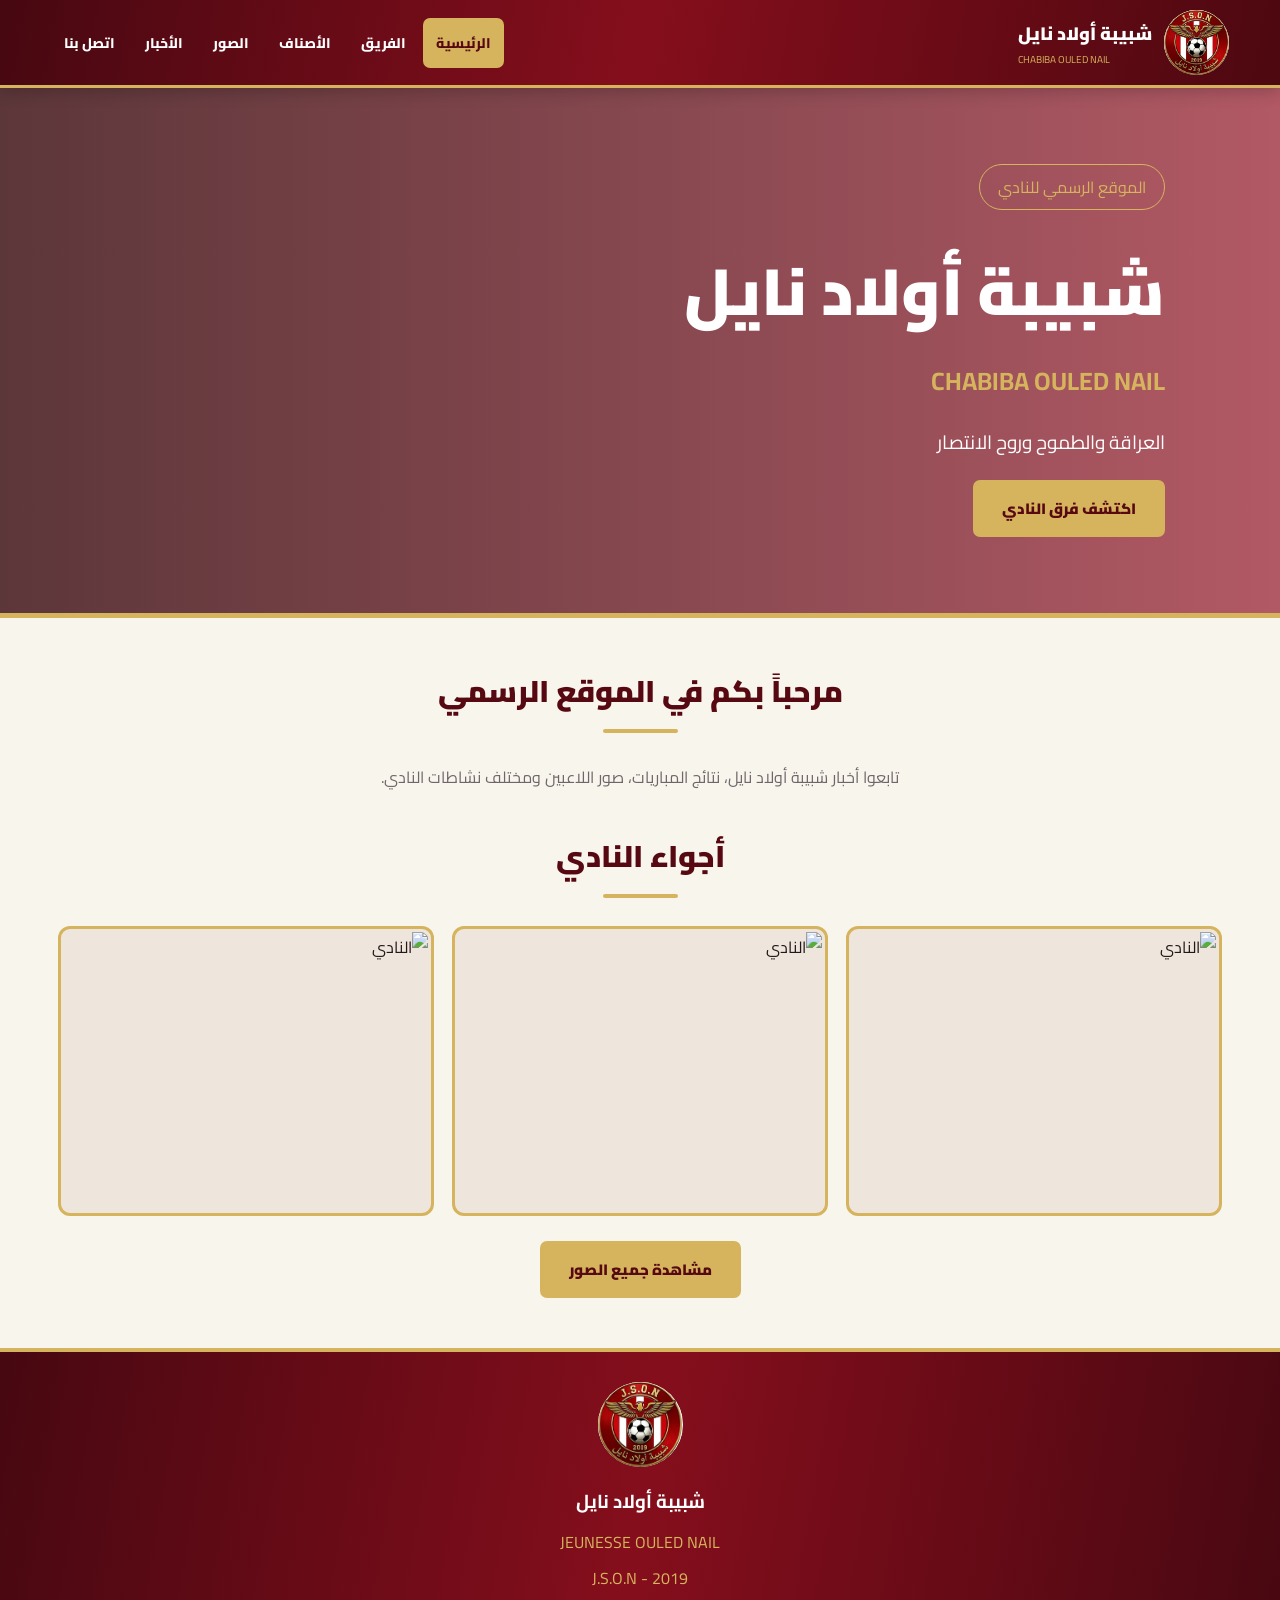
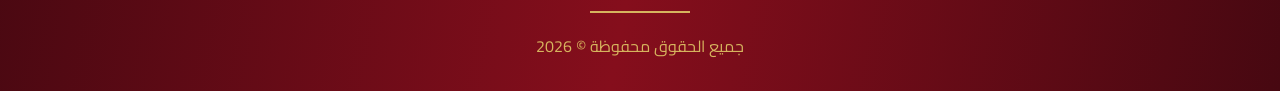
==== index.html @ f1600900 "Rename inedx.html to index.html" ====
<!DOCTYPE html>
<html lang="ar" dir="rtl">
<head>
  <meta charset="UTF-8">
  <meta name="viewport" content="width=device-width, initial-scale=1.0">
  <meta name="description" content="الموقع الرسمي لنادي شبيبة أولاد نايل لكرة القدم">
  <meta name="theme-color" content="#570912">
  <title>شبيبة أولاد نايل | J.S.O.N</title>

  <link rel="stylesheet" href="style.css">
  <link href="https://fonts.googleapis.com/css2?family=Cairo:wght@400;600;700;800;900&display=swap" rel="stylesheet">
</head>

<body>

<header class="header">

  <a class="brand" href="#" onclick="showPage('home');return false;">
    <img src="json.jpg" alt="شعار شبيبة أولاد نايل">
    <div>
      <h2>شبيبة أولاد نايل</h2>
      <span>CHABIBA OULED NAIL</span>
    </div>
  </a>

  <button class="menu-toggle" type="button"
    onclick="toggleMenu()" aria-label="فتح القائمة">☰</button>

  <nav class="nav" id="nav">
    <button class="nav-btn active" onclick="showPage('home',this)">الرئيسية</button>
    <button class="nav-btn" onclick="showPage('team',this)">الفريق</button>
    <button class="nav-btn" onclick="showPage('categories',this)">الأصناف</button>
    <button class="nav-btn" onclick="showPage('gallery',this)">الصور</button>
    <button class="nav-btn" onclick="showPage('news',this)">الأخبار</button>
    <button class="nav-btn" onclick="showPage('contact',this)">اتصل بنا</button>
  </nav>

</header>

<main>

  <!-- الصفحة الرئيسية -->
  <section class="page active" id="home">

    <div class="hero">
      <div class="hero-content">
        <span class="hero-label">الموقع الرسمي للنادي</span>
        <h1>شبيبة أولاد نايل</h1>
        <h2>CHABIBA OULED NAIL</h2>
        <p>العراقة والطموح وروح الانتصار</p>

        <button class="main-button" onclick="showPage('categories')">
          اكتشف فرق النادي
        </button>
      </div>
    </div>

    <div class="container">

      <h2 class="section-title">مرحباً بكم في الموقع الرسمي</h2>

      <p class="intro">
        تابعوا أخبار شبيبة أولاد نايل، نتائج المباريات،
        صور اللاعبين ومختلف نشاطات النادي.
      </p>

      <h2 class="section-title">أجواء النادي</h2>

      <div class="gallery-grid">
        <img src="images/home1.jpg" alt="النادي">
        <img src="images/home2.jpg" alt="النادي">
        <img src="images/home3.jpg" alt="النادي">
      </div>

      <div class="center">
        <button class="main-button" onclick="showPage('gallery')">
          مشاهدة جميع الصور
        </button>
      </div>

    </div>
  </section>

  <!-- الفريق -->
  <section class="page" id="team">

    <div class="container">

      <h1 class="page-title">عن النادي</h1>

      <div class="team-box">

        <img src="json.jpg" alt="شعار النادي">

        <div class="team-info">

          <h2>شبيبة أولاد نايل</h2>
          <h3>CHABIBA OULED NAIL</h3>

          <p>
            مرحباً بكم في الموقع الرسمي لنادي شبيبة أولاد نايل.
            نعمل على تطوير كرة القدم وتكوين المواهب الشابة
            وتشجيع الروح الرياضية والعمل الجماعي.
          </p>

          <div class="info-line">
            <strong>سنة التأسيس:</strong>
            <span>2019</span>
          </div>

          <div class="info-line">
            <strong>المقر:</strong>
            <span>أولاد نايل - الجلفة</span>
          </div>

          <div class="info-line">
            <strong>النشاط:</strong>
            <span>كرة القدم</span>
          </div>

        </div>
      </div>

    </div>
  </section>

  <!-- الأصناف -->
  <section class="page" id="categories">

    <div class="container">

      <h1 class="page-title">أصناف النادي</h1>

      <p class="intro">
        اختر الفئة لمشاهدة الصورة الجماعية وقائمة اللاعبين.
      </p>

      <div class="category-buttons">
        <button onclick="showCategory('u15')">U15</button>
        <button onclick="showCategory('u17')">U17</button>
        <button onclick="showCategory('u20')">U20</button>
        <button onclick="showCategory('senior')">الأكابر</button>
      </div>

      <div id="category-content"></div>

    </div>
  </section>

  <!-- معرض الصور -->
  <section class="page" id="gallery">

    <div class="container">

      <h1 class="page-title">معرض الصور</h1>

      <p class="intro">
        صور المباريات والتدريبات والاحتفالات والأنشطة الرياضية.
      </p>

      <div class="gallery-grid" id="gallery-grid"></div>

    </div>
  </section>

  <!-- الأخبار -->
  <section class="page" id="news">

    <div class="container">

      <h1 class="page-title">أخبار النادي</h1>

      <p class="intro">
        تابعوا آخر المستجدات والأخبار الخاصة بشبيبة أولاد نايل.
      </p>

      <div class="news-grid" id="news-grid"></div>

    </div>
  </section>

  <!-- اتصل بنا -->
  <section class="page" id="contact">

    <div class="container">

      <h1 class="page-title">اتصل بنا</h1>

      <div class="contact-box">

        <div class="contact-item">
          <span class="contact-icon">☎</span>
          <h3>الهاتف الأول</h3>
          <a href="tel:+213000000000">أضف الرقم الأول</a>
        </div>

        <div class="contact-item">
          <span class="contact-icon">☎</span>
          <h3>الهاتف الثاني</h3>
          <a href="tel:+213000000000">أضف الرقم الثاني</a>
        </div>

        <div class="contact-item">
          <span class="contact-icon">📍</span>
          <h3>مقر النادي</h3>
          <p>شبيبة اولاد نايل - الجلفة</p>
        </div>

        <a class="facebook-link"
           href="https://www.facebook.com/profile.php?id=100064392780339&locale=ar_AR"
           target="_blank"
           rel="noopener">
          <span>f</span>
          صفحتنا الرسمية على فيسبوك
        </a>

      </div>
    </div>
  </section>

</main>

<!-- أسفل الموقع -->
<footer>

  <img src="json.jpg" alt="شعار النادي">

  <h3>شبيبة أولاد نايل</h3>
  <p>JEUNESSE OULED NAIL</p>
  <p>J.S.O.N - 2019</p>

  <div class="footer-line"></div>

  <p>جميع الحقوق محفوظة © 2026</p>

</footer>

<!-- نافذة تكبير الصور -->
<div id="image-lightbox" class="lightbox"
     role="dialog" aria-modal="true" aria-label="عرض الصورة الكبيرة">

  <button class="lightbox-close" type="button"
          onclick="closeLightbox()" aria-label="إغلاق">×</button>

  <img id="lightbox-image" src="" alt="صورة مكبرة">

  <p id="lightbox-caption"></p>

</div>

<script src="script.js"></script>

</body>
</html>
---- style.css ----
* {
    margin: 0;
    padding: 0;
    box-sizing: border-box;
  }
  
  :root {
    --red: #a80e20;
    --dark-red: #570912;
    --gold: #d6b45e;
    --white: #fff;
    --cream: #f8f5ed;
    --dark: #241719;
  }
  
  html {
    scroll-behavior: smooth;
  }
  
  body {
    font-family: 'Cairo', sans-serif;
    background: var(--cream);
    color: var(--dark);
    overflow-x: hidden;
  }
  
  button {
    font-family: inherit;
    cursor: pointer;
  }
  
  /* الشريط العلوي */
  
  .header {
    background: linear-gradient(100deg, #470811, #850e1c, #4d0810);
    color: white;
    min-height: 88px;
    padding: 10px 4%;
    display: flex;
    justify-content: space-between;
    align-items: center;
    gap: 15px;
    position: sticky;
    top: 0;
    z-index: 1000;
    border-bottom: 3px solid var(--gold);
    box-shadow: 0 4px 15px #0003;
  }
  
  .brand {
    display: flex;
    align-items: center;
    gap: 12px;
    text-decoration: none;
    color: white;
    min-width: 230px;
  }
  
  .brand img {
    width: 65px;
    height: 65px;
    object-fit: contain;
    border-radius: 50%;
    background: white;
  }
  
  .brand h2 {
    font-size: 18px;
    font-weight: 900;
  }
  
  .brand span {
    font-size: 10px;
    color: var(--gold);
    direction: ltr;
    display: block;
  }
  
  .nav {
    display: flex;
    align-items: center;
    gap: 4px;
  }
  
  .nav-btn {
    color: white;
    background: transparent;
    border: none;
    padding: 12px 13px;
    font-size: 14px;
    font-weight: 800;
    border-radius: 7px;
    transition: background 0.2s;
  }
  
  .nav-btn:hover,
  .nav-btn.active {
    background: var(--gold);
    color: var(--dark-red);
  }
  
  .menu-toggle {
    display: none;
    background: transparent;
    color: white;
    border: none;
    font-size: 28px;
  }
  
  /* الصفحات */
  
  .page {
    display: none;
    min-height: 75vh;
  }
  
  .page.active {
    display: block;
  }
  
  .container {
    width: 91%;
    max-width: 1200px;
    margin: 45px auto;
  }
  
  /* الواجهة الرئيسية */
  
  .hero {
    min-height: 530px;
    display: flex;
    align-items: center;
    padding: 50px 9%;
    color: white;
    background:
      linear-gradient(90deg, #35070dcc, #8e0b20aa),
      url("images/hero.jpg") center/cover no-repeat;
    border-bottom: 5px solid var(--gold);
  }
  
  .hero-content {
    max-width: 700px;
  }
  
  .hero-label {
    display: inline-block;
    color: var(--gold);
    border: 1px solid var(--gold);
    padding: 7px 18px;
    border-radius: 30px;
  }
  
  .hero h1 {
    font-size: clamp(35px, 6vw, 65px);
    font-weight: 900;
    margin-top: 20px;
  }
  
  .hero h2 {
    direction: ltr;
    text-align: right;
    color: var(--gold);
    font-size: 25px;
    margin-top: 5px;
  }
  
  .hero p {
    font-size: 19px;
    margin: 20px 0;
  }
  
  .main-button {
    border: 2px solid var(--gold);
    background: var(--gold);
    color: var(--dark-red);
    padding: 12px 27px;
    border-radius: 7px;
    font-weight: 900;
    font-size: 15px;
    transition: 0.2s;
  }
  
  .main-button:hover {
    background: transparent;
    color: white;
  }
  
  /* العناوين */
  
  .page-title,
  .section-title {
    text-align: center;
    color: var(--dark-red);
    font-size: 30px;
    font-weight: 900;
    margin-bottom: 28px;
  }
  
  .page-title::after,
  .section-title::after {
    content: "";
    display: block;
    width: 75px;
    height: 4px;
    background: var(--gold);
    margin: 10px auto;
    border-radius: 5px;
  }
  
  .intro {
    text-align: center;
    line-height: 2;
    color: #70666a;
    margin: 20px auto 35px;
    max-width: 750px;
  }
  
  .center {
    text-align: center;
    margin: 25px 0;
  }
  
  /* الفريق */
  
  .team-box {
    background: white;
    border: 1px solid #ead9bd;
    border-radius: 15px;
    padding: 25px;
    display: grid;
    grid-template-columns: 1fr 1.2fr;
    gap: 30px;
    align-items: center;
    box-shadow: 0 5px 20px #500a1010;
  }
  
  .team-box > img {
    width: 100%;
    height: 350px;
    object-fit: contain;
    background: #f5f0e8;
    border-radius: 12px;
  }
  
  .team-info h2 {
    color: var(--red);
    font-size: 30px;
  }
  
  .team-info h3 {
    color: #9b7a3d;
    direction: ltr;
    text-align: right;
    margin-bottom: 20px;
  }
  
  .team-info p {
    line-height: 2.2;
    margin-bottom: 18px;
  }
  
  .info-line {
    display: flex;
    justify-content: space-between;
    gap: 10px;
    border-bottom: 1px solid #eee3d5;
    padding: 10px 0;
  }
  
  .info-line strong {
    color: var(--dark-red);
  }
  
  /* الأصناف */
  
  .category-buttons {
    display: flex;
    justify-content: center;
    flex-wrap: wrap;
    gap: 14px;
    margin: 30px 0;
  }
  
  .category-buttons button {
    min-width: 115px;
    background: var(--dark-red);
    color: white;
    border: 2px solid var(--gold);
    padding: 13px 25px;
    border-radius: 8px;
    font-size: 19px;
    font-weight: 900;
    transition: background 0.2s;
  }
  
  .category-buttons button:hover {
    background: var(--red);
  }
  
  .squad-title {
    text-align: center;
    color: var(--red);
    font-size: 30px;
    margin: 35px 0 20px;
  }
  
  /* الصورة الجماعية: كاملة دون قص */
  
  .group-photo {
    display: block;
    width: 100%;
    max-height: 600px;
    height: auto;
    object-fit: contain;
    background: #eee5dc;
    border: 4px solid var(--gold);
    border-radius: 13px;
    margin: 0 auto 30px;
    cursor: zoom-in;
  }
  
  .players-title {
    color: var(--dark-red);
    font-size: 23px;
    margin: 25px 0;
  }
  
  .players-grid {
    display: grid;
    grid-template-columns: repeat(4, 1fr);
    gap: 18px;
  }
  
  .player-card {
    background: white;
    border: 1px solid #ead9bd;
    border-radius: 12px;
    overflow: hidden;
    text-align: center;
    box-shadow: 0 4px 12px #0000000c;
  }
  
  .player-card img {
    display: block;
    width: 100%;
    height: 260px;
    object-fit: contain;
    background: #eee5dc;
    cursor: zoom-in;
    transition: transform 0.2s;
  }
  
  .player-card img:hover {
    transform: scale(1.03);
  }
  
  .player-card h3 {
    color: var(--dark-red);
    padding: 8px 5px 2px;
    font-size: 16px;
  }
  
  .player-card p {
    color: #9b762f;
    padding: 3px 5px 13px;
    font-weight: 800;
  }
  
  /* معرض الصور */
  
  .gallery-grid {
    display: grid;
    grid-template-columns: repeat(3, 1fr);
    gap: 18px;
  }
  
  .gallery-grid img {
    display: block;
    width: 100%;
    height: 290px;
    object-fit: contain;
    background: #eee5dc;
    border: 3px solid var(--gold);
    border-radius: 12px;
    padding: 3px;
    cursor: zoom-in;
    transition: transform 0.2s, box-shadow 0.2s;
  }
  
  .gallery-grid img:hover {
    transform: scale(1.025);
    box-shadow: 0 5px 18px #0002;
  }
  
  /* الأخبار */
  
  .news-grid {
    display: grid;
    grid-template-columns: repeat(3, 1fr);
    gap: 22px;
  }
  
  .news-card {
    background: white;
    border: 1px solid #ead9bd;
    border-radius: 12px;
    overflow: hidden;
    box-shadow: 0 4px 15px #0001;
  }
  
  .news-card img {
    width: 100%;
    height: 280px;
    object-fit: contain;
    background: #eee5dc;
    display: block;
    cursor: zoom-in;
  }
  
  .news-card div {
    padding: 18px;
  }
  
  .news-card h3 {
    color: var(--red);
    margin-bottom: 10px;
    font-size: 19px;
  }
  
  .news-card p {
    color: #666;
    line-height: 1.9;
  }
  
  /* تكبير الصور */
  
  .lightbox {
    display: none;
    position: fixed;
    inset: 0;
    z-index: 99999;
    background: rgba(0, 0, 0, 0.94);
    align-items: center;
    justify-content: center;
    flex-direction: column;
    padding: 55px 15px 25px;
  }
  
  .lightbox.show {
    display: flex;
  }
  
  .lightbox img {
    max-width: 95%;
    max-height: 82vh;
    width: auto;
    height: auto;
    object-fit: contain;
    border: 3px solid var(--gold);
    border-radius: 8px;
  }
  
  .lightbox p {
    color: white;
    text-align: center;
    margin-top: 12px;
    font-size: 15px;
  }
  
  .lightbox-close {
    position: absolute;
    top: 12px;
    left: 20px;
    width: 45px;
    height: 45px;
    background: var(--red);
    border: 2px solid var(--gold);
    color: white;
    border-radius: 50%;
    font-size: 32px;
    line-height: 1;
  }
  
  body.lightbox-open {
    overflow: hidden;
  }
  
  /* الاتصال */
  
  .contact-box {
    max-width: 850px;
    margin: auto;
    display: grid;
    grid-template-columns: repeat(2, 1fr);
    gap: 20px;
  }
  
  .contact-item {
    background: white;
    border: 1px solid #ead9bd;
    border-radius: 12px;
    text-align: center;
    padding: 28px 15px;
  }
  
  .contact-icon {
    font-size: 32px;
    color: var(--red);
  }
  
  .contact-item h3 {
    color: var(--dark-red);
    margin: 10px;
  }
  
  .contact-item a {
    color: var(--red);
    text-decoration: none;
  }
  
  .facebook-link {
    grid-column: 1 / -1;
    background: #1877f2;
    color: white;
    text-decoration: none;
    text-align: center;
    padding: 17px;
    border-radius: 10px;
    font-size: 19px;
    font-weight: 900;
  }
  
  .facebook-link span {
    background: white;
    color: #1877f2;
    display: inline-flex;
    align-items: center;
    justify-content: center;
    width: 30px;
    height: 30px;
    border-radius: 50%;
    margin-left: 10px;
  }
  
  /* أسفل الموقع */
  
  footer {
    background: linear-gradient(100deg, #470811, #850e1c, #470811);
    color: white;
    text-align: center;
    padding: 30px;
    margin-top: 50px;
    border-top: 4px solid var(--gold);
  }
  
  footer img {
    width: 85px;
    height: 85px;
    object-fit: contain;
    background: white;
    border-radius: 50%;
    cursor: zoom-in;
  }
  
  footer h3 {
    margin: 8px;
  }
  
  footer p {
    color: var(--gold);
    margin-top: 6px;
  }
  
  .footer-line {
    width: 100px;
    height: 2px;
    background: var(--gold);
    margin: 18px auto;
  }
  
  /* الهواتف والأجهزة اللوحية */
  
  @media (max-width: 900px) {
  
    .header {
      flex-wrap: wrap;
    }
  
    .menu-toggle {
      display: block;
    }
  
    .nav {
      display: none;
      width: 100%;
      flex-direction: column;
      gap: 5px;
      padding-top: 10px;
    }
  
    .nav.open {
      display: flex;
    }
  
    .nav-btn {
      width: 100%;
      padding: 12px;
    }
  
    .players-grid {
      grid-template-columns: repeat(2, 1fr);
    }
  
    .team-box {
      grid-template-columns: 1fr;
    }
  
    .news-grid {
      grid-template-columns: repeat(2, 1fr);
    }
  }
  
  @media (max-width: 600px) {
  
    .header {
      padding: 9px 4%;
    }
  
    .brand {
      min-width: 0;
      gap: 8px;
    }
  
    .brand img {
      width: 52px;
      height: 52px;
    }
  
    .brand h2 {
      font-size: 15px;
    }
  
    .brand span {
      font-size: 8px;
    }
  
    .hero {
      min-height: 390px;
      padding: 30px 6%;
      background-position: center;
    }
  
    .hero h1 {
      font-size: 38px;
    }
  
    .hero h2 {
      font-size: 19px;
    }
  
    .hero p {
      font-size: 16px;
    }
  
    .gallery-grid,
    .news-grid {
      grid-template-columns: 1fr;
    }
  
    .gallery-grid img {
      height: 280px;
    }
  
    .news-card img {
      height: 260px;
    }
  
    .players-grid {
      grid-template-columns: repeat(2, minmax(0, 1fr));
      gap: 10px;
    }
  
    .player-card img {
      height: 190px;
    }
  
    .player-card h3 {
      font-size: 14px;
    }
  
    .group-photo {
      max-height: none;
      width: 100%;
    }
  
    .category-buttons button {
      min-width: 95px;
      padding: 11px 17px;
    }
  
    .contact-box {
      grid-template-columns: 1fr;
    }
  
    .facebook-link {
      grid-column: auto;
    }
  
    .container {
      width: 93%;
      margin: 30px auto;
    }
  
    .page-title,
    .section-title {
      font-size: 24px;
    }
  
    .team-box {
      padding: 15px;
    }
  
    .team-box > img {
      height: auto;
      max-height: 350px;
    }
  
    .team-info h2 {
      font-size: 24px;
    }
  
    .lightbox {
      padding: 60px 8px 20px;
    }
  
    .lightbox img {
      max-width: 100%;
      max-height: 78vh;
    }
  
    .lightbox-close {
      top: 10px;
      left: 10px;
    }
  }
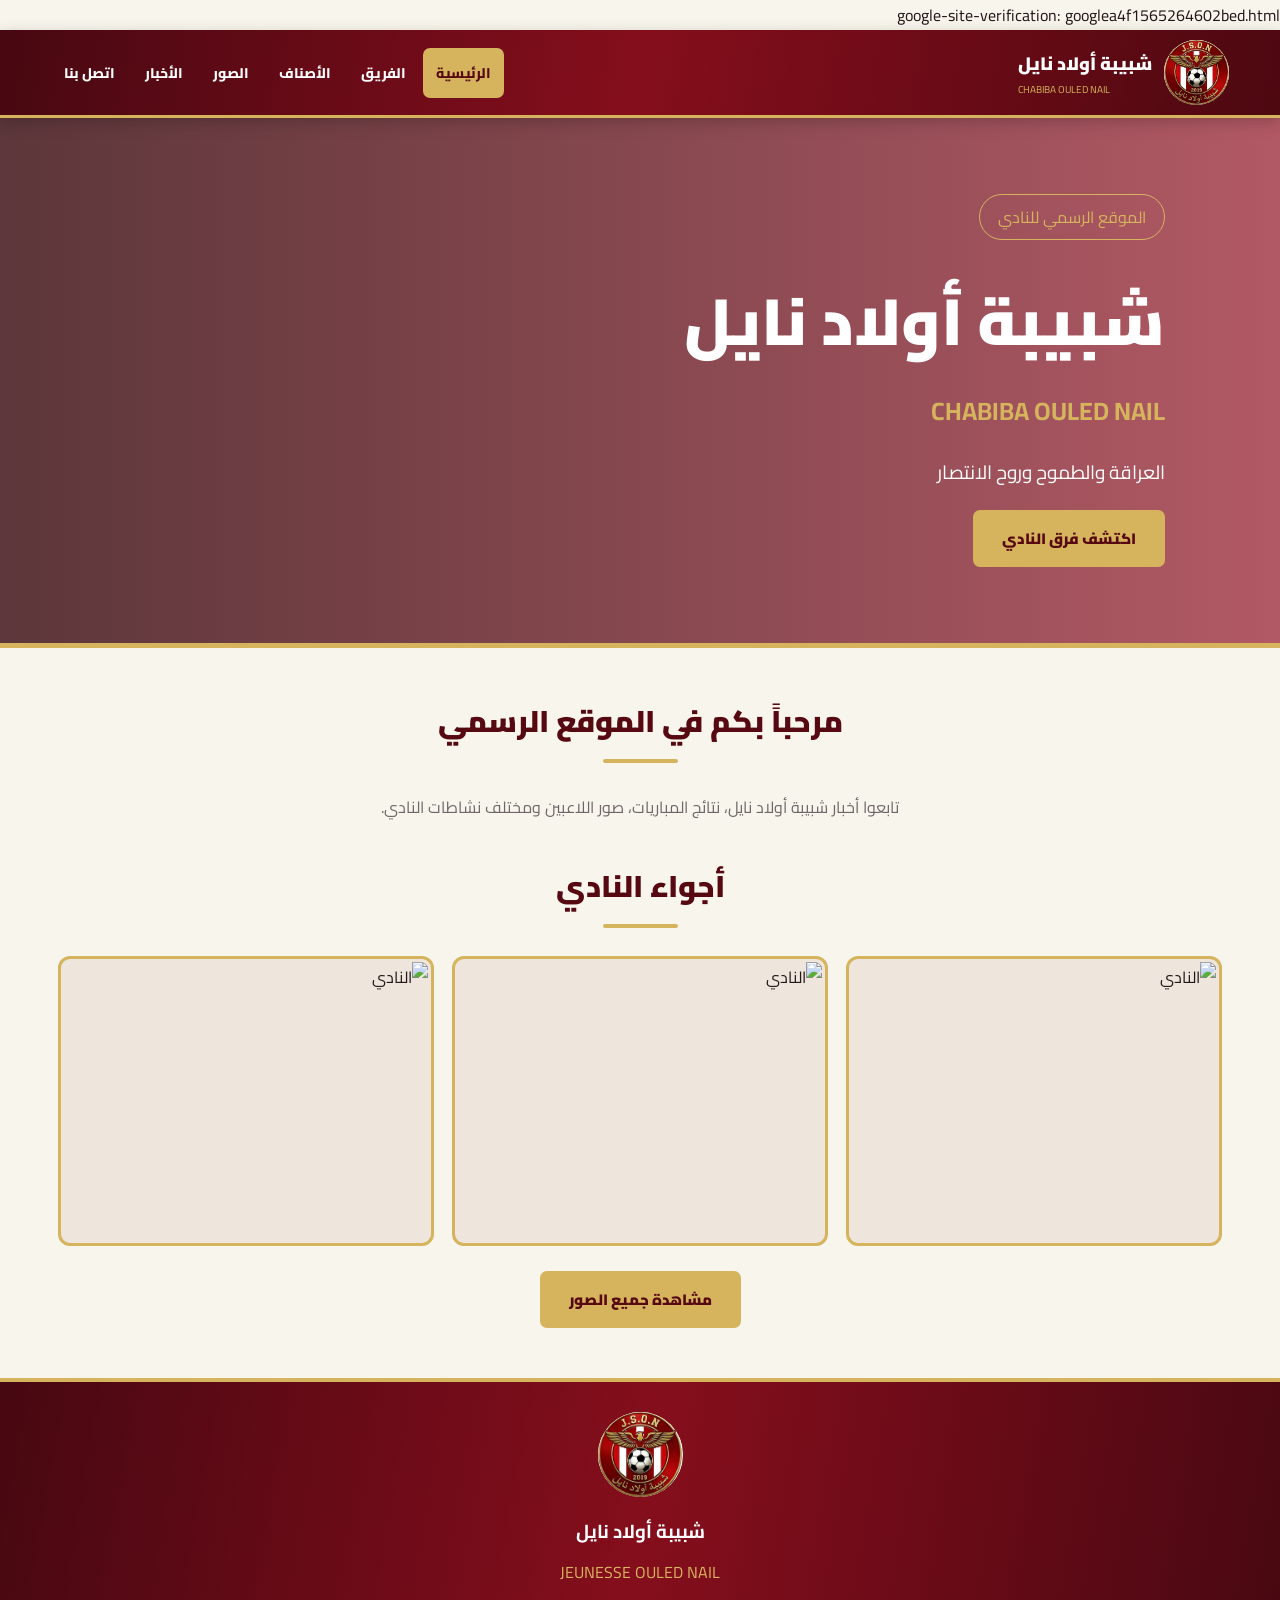
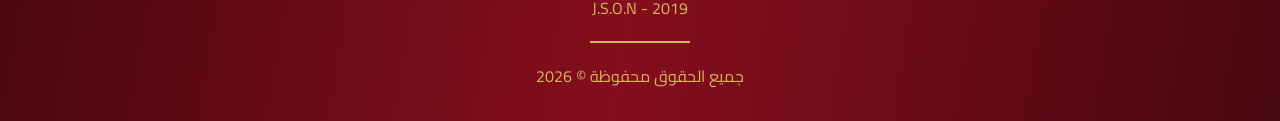
==== commit ff4185ba: "Update index.html" ====
--- a/index.html
+++ b/index.html
@@ -2,6 +2,7 @@
 <!DOCTYPE html>
 <html lang="ar" dir="rtl">
 <head>
+  google-site-verification: googlea4f1565264602bed.html
   <meta charset="UTF-8">
   <meta name="viewport" content="width=device-width, initial-scale=1.0">
   <meta name="description" content="الموقع الرسمي لنادي شبيبة أولاد نايل لكرة القدم">
